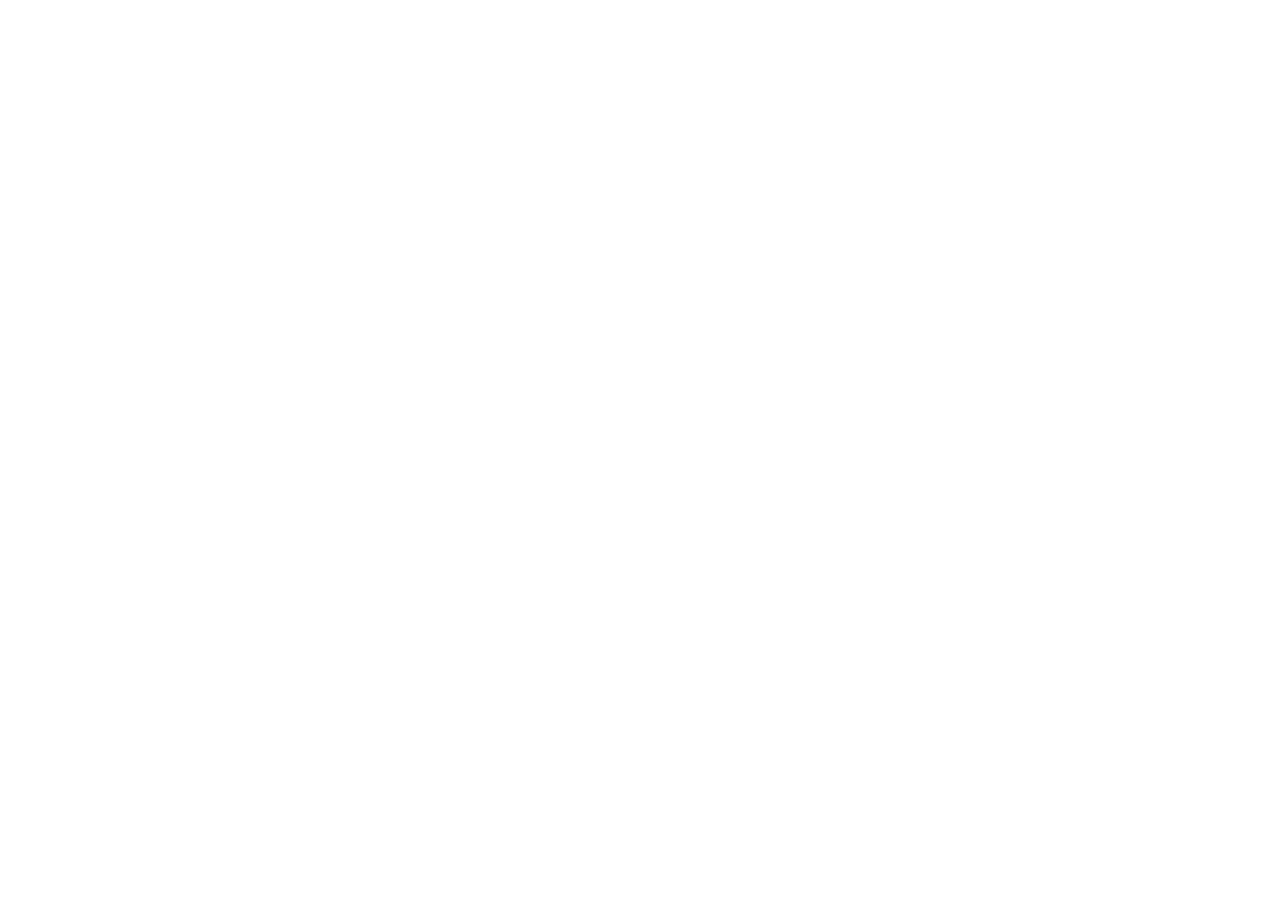
==== login.html @ 1585e2ad "提交了" ====
<!DOCTYPE html>
<html lang="en">

<head>
    <meta charset="UTF-8">
    <meta http-equiv="X-UA-Compatible" content="IE=edge">
    <meta name="viewport" content="width=device-width, initial-scale=1.0">
    <title>登录页面</title>
</head>

<body>

</body>

</html>
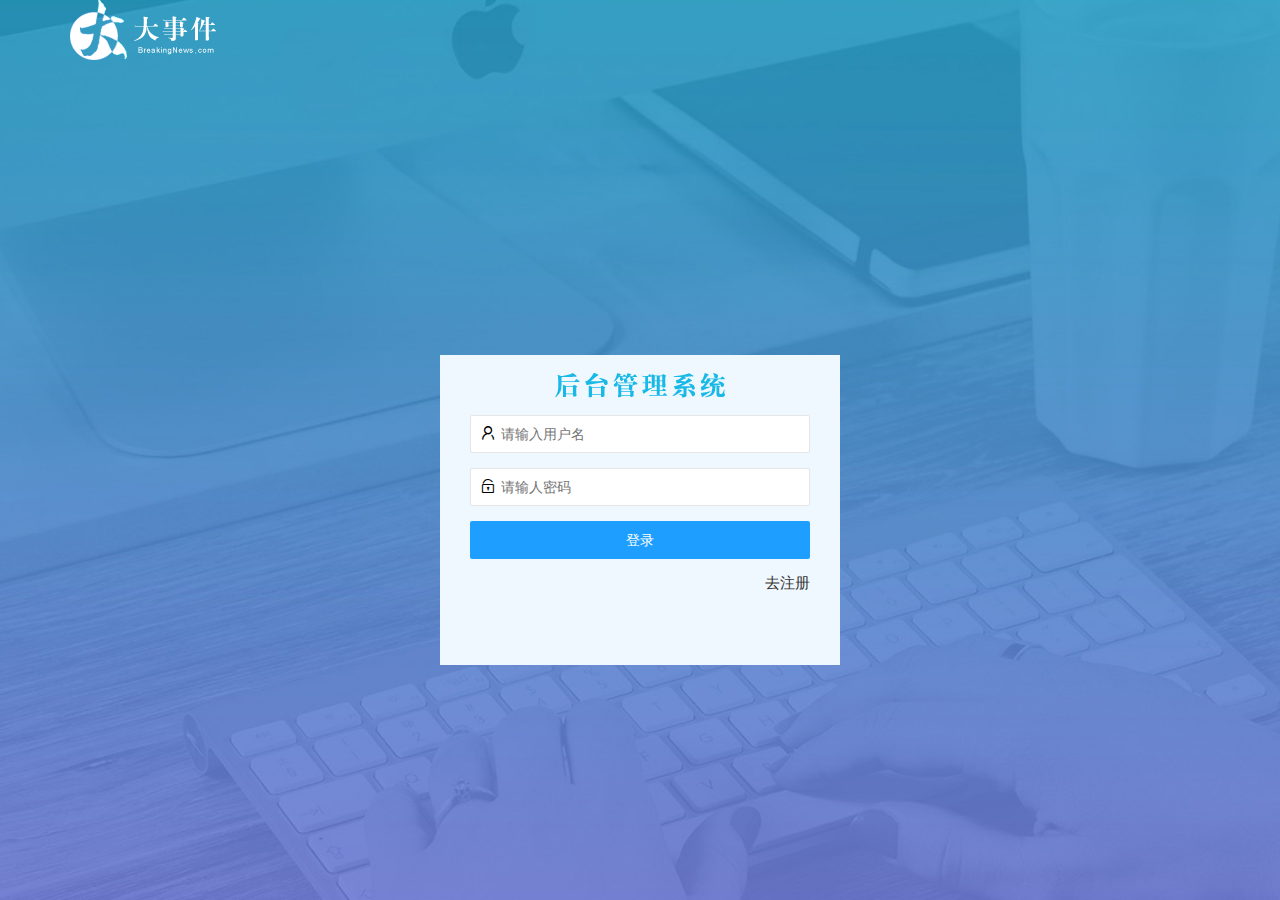
==== commit 948a3298: "提交" ====
--- a/login.html
+++ b/login.html
@@ -6,10 +6,69 @@
     <meta http-equiv="X-UA-Compatible" content="IE=edge">
     <meta name="viewport" content="width=device-width, initial-scale=1.0">
     <title>登录页面</title>
+    <link rel="stylesheet" href="assets/lib/layui/css/layui.css">
+    <link rel="stylesheet" href="assets/css/login.css">
 </head>
 
 <body>
-
+    <!-- logo -->
+    <div class="layui-main">
+        <img src="/assets/images/logo.png" alt="">
+    </div>
+    <!-- 登录框 -->
+    <div class="loginbox">
+        <!-- logo -->
+        <div class="loginbox_title">
+        </div>
+        <!-- 登录 -->
+        <form class="layui-form login ">
+            <!-- 用户框 -->
+            <div class="layui-form-item">
+                <i class="layui-icon layui-icon-username"></i>
+                <input type="text" name="username" required lay-verify="required|phone " placeholder="请输入用户名 " autocomplete="off " class="layui-input ">
+            </div>
+            <!-- 密码框 -->
+            <div class="layui-form-item">
+                <i class="layui-icon layui-icon-password"></i>
+                <input type="password" name="password" required lay-verify="required" placeholder="请输人密码" autocomplete="off" class="layui-input">
+            </div>
+            <!-- 登录按钮 -->
+            <div class="layui-form-item">
+                <button class="layui-btn   layui-btn-normal layui-btn-fluid " lay-submit lay-filter="formDemo">登录</button>
+            </div>
+            <div class="layui-form-item  you ">
+                <a class="loginbox_rep" href="javasprict:;">去注册</a>
+            </div>
+        </form>
+        <!-- 注册 -->
+        <form class="layui-form  rep">
+            <!-- 用户框 -->
+            <div class="layui-form-item">
+                <i class="layui-icon layui-icon-username"></i>
+                <input type="text" name="usname" required lay-verify="required" placeholder="请输入用户名 " autocomplete="off " class="layui-input rep2 ">
+            </div>
+            <!-- 密码框 -->
+            <div class="layui-form-item ">
+                <i class="layui-icon layui-icon-password "></i>
+                <input type="password " name="userpassword" required lay-verify="required|pass " placeholder="请输人密码 " autocomplete="off " class="layui-input rep1 ">
+            </div>
+            <!-- 确认密码框 -->
+            <div class="layui-form-item ">
+                <i class="layui-icon layui-icon-password "></i>
+                <input type="password " name="password " required lay-verify="required|pass|repwd" placeholder="确认密码密码 " autocomplete="off " class="layui-input ">
+            </div>
+            <!-- 登录按钮 -->
+            <div class="layui-form-item ">
+                <button class="layui-btn layui-btn-normal layui-btn-fluid  rep1 " lay-submit>注册</button>
+            </div>
+            <div class="layui-form-item you ">
+                <a class="loginbox_login " href="javasprict:; ">登录</a>
+            </div>
+        </form>
+    </div>
 </body>
+<script src="/assets/lib/layui/layui.all.js "></script>
+<script src="/assets/lib/jquery.js "></script>
+<script src="/assets/js/index.js "></script>
 
 </html>--- a/assets/lib/layui/css/layui.css
+++ b/assets/lib/layui/css/layui.css
@@ -0,0 +1,2 @@
+/** layui-v2.5.5 MIT License By https://www.layui.com */
+ .layui-inline,img{display:inline-block;vertical-align:middle}h1,h2,h3,h4,h5,h6{font-weight:400}.layui-edge,.layui-header,.layui-inline,.layui-main{position:relative}.layui-body,.layui-edge,.layui-elip{overflow:hidden}.layui-btn,.layui-edge,.layui-inline,img{vertical-align:middle}.layui-btn,.layui-disabled,.layui-icon,.layui-unselect{-moz-user-select:none;-webkit-user-select:none;-ms-user-select:none}.layui-elip,.layui-form-checkbox span,.layui-form-pane .layui-form-label{text-overflow:ellipsis;white-space:nowrap}.layui-breadcrumb,.layui-tree-btnGroup{visibility:hidden}blockquote,body,button,dd,div,dl,dt,form,h1,h2,h3,h4,h5,h6,input,li,ol,p,pre,td,textarea,th,ul{margin:0;padding:0;-webkit-tap-highlight-color:rgba(0,0,0,0)}a:active,a:hover{outline:0}img{border:none}li{list-style:none}table{border-collapse:collapse;border-spacing:0}h4,h5,h6{font-size:100%}button,input,optgroup,option,select,textarea{font-family:inherit;font-size:inherit;font-style:inherit;font-weight:inherit;outline:0}pre{white-space:pre-wrap;white-space:-moz-pre-wrap;white-space:-pre-wrap;white-space:-o-pre-wrap;word-wrap:break-word}body{line-height:24px;font:14px Helvetica Neue,Helvetica,PingFang SC,Tahoma,Arial,sans-serif}hr{height:1px;margin:10px 0;border:0;clear:both}a{color:#333;text-decoration:none}a:hover{color:#777}a cite{font-style:normal;*cursor:pointer}.layui-border-box,.layui-border-box *{box-sizing:border-box}.layui-box,.layui-box *{box-sizing:content-box}.layui-clear{clear:both;*zoom:1}.layui-clear:after{content:'\20';clear:both;*zoom:1;display:block;height:0}.layui-inline{*display:inline;*zoom:1}.layui-edge{display:inline-block;width:0;height:0;border-width:6px;border-style:dashed;border-color:transparent}.layui-edge-top{top:-4px;border-bottom-color:#999;border-bottom-style:solid}.layui-edge-right{border-left-color:#999;border-left-style:solid}.layui-edge-bottom{top:2px;border-top-color:#999;border-top-style:solid}.layui-edge-left{border-right-color:#999;border-right-style:solid}.layui-disabled,.layui-disabled:hover{color:#d2d2d2!important;cursor:not-allowed!important}.layui-circle{border-radius:100%}.layui-show{display:block!important}.layui-hide{display:none!important}@font-face{font-family:layui-icon;src:url(../font/iconfont.eot?v=250);src:url(../font/iconfont.eot?v=250#iefix) format('embedded-opentype'),url(../font/iconfont.woff2?v=250) format('woff2'),url(../font/iconfont.woff?v=250) format('woff'),url(../font/iconfont.ttf?v=250) format('truetype'),url(../font/iconfont.svg?v=250#layui-icon) format('svg')}.layui-icon{font-family:layui-icon!important;font-size:16px;font-style:normal;-webkit-font-smoothing:antialiased;-moz-osx-font-smoothing:grayscale}.layui-icon-reply-fill:before{content:"\e611"}.layui-icon-set-fill:before{content:"\e614"}.layui-icon-menu-fill:before{content:"\e60f"}.layui-icon-search:before{content:"\e615"}.layui-icon-share:before{content:"\e641"}.layui-icon-set-sm:before{content:"\e620"}.layui-icon-engine:before{content:"\e628"}.layui-icon-close:before{content:"\1006"}.layui-icon-close-fill:before{content:"\1007"}.layui-icon-chart-screen:before{content:"\e629"}.layui-icon-star:before{content:"\e600"}.layui-icon-circle-dot:before{content:"\e617"}.layui-icon-chat:before{content:"\e606"}.layui-icon-release:before{content:"\e609"}.layui-icon-list:before{content:"\e60a"}.layui-icon-chart:before{content:"\e62c"}.layui-icon-ok-circle:before{content:"\1005"}.layui-icon-layim-theme:before{content:"\e61b"}.layui-icon-table:before{content:"\e62d"}.layui-icon-right:before{content:"\e602"}.layui-icon-left:before{content:"\e603"}.layui-icon-cart-simple:before{content:"\e698"}.layui-icon-face-cry:before{content:"\e69c"}.layui-icon-face-smile:before{content:"\e6af"}.layui-icon-survey:before{content:"\e6b2"}.layui-icon-tree:before{content:"\e62e"}.layui-icon-upload-circle:before{content:"\e62f"}.layui-icon-add-circle:before{content:"\e61f"}.layui-icon-download-circle:before{content:"\e601"}.layui-icon-templeate-1:before{content:"\e630"}.layui-icon-util:before{content:"\e631"}.layui-icon-face-surprised:before{content:"\e664"}.layui-icon-edit:before{content:"\e642"}.layui-icon-speaker:before{content:"\e645"}.layui-icon-down:before{content:"\e61a"}.layui-icon-file:before{content:"\e621"}.layui-icon-layouts:before{content:"\e632"}.layui-icon-rate-half:before{content:"\e6c9"}.layui-icon-add-circle-fine:before{content:"\e608"}.layui-icon-prev-circle:before{content:"\e633"}.layui-icon-read:before{content:"\e705"}.layui-icon-404:before{content:"\e61c"}.layui-icon-carousel:before{content:"\e634"}.layui-icon-help:before{content:"\e607"}.layui-icon-code-circle:before{content:"\e635"}.layui-icon-water:before{content:"\e636"}.layui-icon-username:before{content:"\e66f"}.layui-icon-find-fill:before{content:"\e670"}.layui-icon-about:before{content:"\e60b"}.layui-icon-location:before{content:"\e715"}.layui-icon-up:before{content:"\e619"}.layui-icon-pause:before{content:"\e651"}.layui-icon-date:before{content:"\e637"}.layui-icon-layim-uploadfile:before{content:"\e61d"}.layui-icon-delete:before{content:"\e640"}.layui-icon-play:before{content:"\e652"}.layui-icon-top:before{content:"\e604"}.layui-icon-friends:before{content:"\e612"}.layui-icon-refresh-3:before{content:"\e9aa"}.layui-icon-ok:before{content:"\e605"}.layui-icon-layer:before{content:"\e638"}.layui-icon-face-smile-fine:before{content:"\e60c"}.layui-icon-dollar:before{content:"\e659"}.layui-icon-group:before{content:"\e613"}.layui-icon-layim-download:before{content:"\e61e"}.layui-icon-picture-fine:before{content:"\e60d"}.layui-icon-link:before{content:"\e64c"}.layui-icon-diamond:before{content:"\e735"}.layui-icon-log:before{content:"\e60e"}.layui-icon-rate-solid:before{content:"\e67a"}.layui-icon-fonts-del:before{content:"\e64f"}.layui-icon-unlink:before{content:"\e64d"}.layui-icon-fonts-clear:before{content:"\e639"}.layui-icon-triangle-r:before{content:"\e623"}.layui-icon-circle:before{content:"\e63f"}.layui-icon-radio:before{content:"\e643"}.layui-icon-align-center:before{content:"\e647"}.layui-icon-align-right:before{content:"\e648"}.layui-icon-align-left:before{content:"\e649"}.layui-icon-loading-1:before{content:"\e63e"}.layui-icon-return:before{content:"\e65c"}.layui-icon-fonts-strong:before{content:"\e62b"}.layui-icon-upload:before{content:"\e67c"}.layui-icon-dialogue:before{content:"\e63a"}.layui-icon-video:before{content:"\e6ed"}.layui-icon-headset:before{content:"\e6fc"}.layui-icon-cellphone-fine:before{content:"\e63b"}.layui-icon-add-1:before{content:"\e654"}.layui-icon-face-smile-b:before{content:"\e650"}.layui-icon-fonts-html:before{content:"\e64b"}.layui-icon-form:before{content:"\e63c"}.layui-icon-cart:before{content:"\e657"}.layui-icon-camera-fill:before{content:"\e65d"}.layui-icon-tabs:before{content:"\e62a"}.layui-icon-fonts-code:before{content:"\e64e"}.layui-icon-fire:before{content:"\e756"}.layui-icon-set:before{content:"\e716"}.layui-icon-fonts-u:before{content:"\e646"}.layui-icon-triangle-d:before{content:"\e625"}.layui-icon-tips:before{content:"\e702"}.layui-icon-picture:before{content:"\e64a"}.layui-icon-more-vertical:before{content:"\e671"}.layui-icon-flag:before{content:"\e66c"}.layui-icon-loading:before{content:"\e63d"}.layui-icon-fonts-i:before{content:"\e644"}.layui-icon-refresh-1:before{content:"\e666"}.layui-icon-rmb:before{content:"\e65e"}.layui-icon-home:before{content:"\e68e"}.layui-icon-user:before{content:"\e770"}.layui-icon-notice:before{content:"\e667"}.layui-icon-login-weibo:before{content:"\e675"}.layui-icon-voice:before{content:"\e688"}.layui-icon-upload-drag:before{content:"\e681"}.layui-icon-login-qq:before{content:"\e676"}.layui-icon-snowflake:before{content:"\e6b1"}.layui-icon-file-b:before{content:"\e655"}.layui-icon-template:before{content:"\e663"}.layui-icon-auz:before{content:"\e672"}.layui-icon-console:before{content:"\e665"}.layui-icon-app:before{content:"\e653"}.layui-icon-prev:before{content:"\e65a"}.layui-icon-website:before{content:"\e7ae"}.layui-icon-next:before{content:"\e65b"}.layui-icon-component:before{content:"\e857"}.layui-icon-more:before{content:"\e65f"}.layui-icon-login-wechat:before{content:"\e677"}.layui-icon-shrink-right:before{content:"\e668"}.layui-icon-spread-left:before{content:"\e66b"}.layui-icon-camera:before{content:"\e660"}.layui-icon-note:before{content:"\e66e"}.layui-icon-refresh:before{content:"\e669"}.layui-icon-female:before{content:"\e661"}.layui-icon-male:before{content:"\e662"}.layui-icon-password:before{content:"\e673"}.layui-icon-senior:before{content:"\e674"}.layui-icon-theme:before{content:"\e66a"}.layui-icon-tread:before{content:"\e6c5"}.layui-icon-praise:before{content:"\e6c6"}.layui-icon-star-fill:before{content:"\e658"}.layui-icon-rate:before{content:"\e67b"}.layui-icon-template-1:before{content:"\e656"}.layui-icon-vercode:before{content:"\e679"}.layui-icon-cellphone:before{content:"\e678"}.layui-icon-screen-full:before{content:"\e622"}.layui-icon-screen-restore:before{content:"\e758"}.layui-icon-cols:before{content:"\e610"}.layui-icon-export:before{content:"\e67d"}.layui-icon-print:before{content:"\e66d"}.layui-icon-slider:before{content:"\e714"}.layui-icon-addition:before{content:"\e624"}.layui-icon-subtraction:before{content:"\e67e"}.layui-icon-service:before{content:"\e626"}.layui-icon-transfer:before{content:"\e691"}.layui-main{width:1140px;margin:0 auto}.layui-header{z-index:1000;height:60px}.layui-header a:hover{transition:all .5s;-webkit-transition:all .5s}.layui-side{position:fixed;left:0;top:0;bottom:0;z-index:999;width:200px;overflow-x:hidden}.layui-side-scroll{position:relative;width:220px;height:100%;overflow-x:hidden}.layui-body{position:absolute;left:200px;right:0;top:0;bottom:0;z-index:998;width:auto;overflow-y:auto;box-sizing:border-box}.layui-layout-body{overflow:hidden}.layui-layout-admin .layui-header{background-color:#23262E}.layui-layout-admin .layui-side{top:60px;width:200px;overflow-x:hidden}.layui-layout-admin .layui-body{position:fixed;top:60px;bottom:44px}.layui-layout-admin .layui-main{width:auto;margin:0 15px}.layui-layout-admin .layui-footer{position:fixed;left:200px;right:0;bottom:0;height:44px;line-height:44px;padding:0 15px;background-color:#eee}.layui-layout-admin .layui-logo{position:absolute;left:0;top:0;width:200px;height:100%;line-height:60px;text-align:center;color:#009688;font-size:16px}.layui-layout-admin .layui-header .layui-nav{background:0 0}.layui-layout-left{position:absolute!important;left:200px;top:0}.layui-layout-right{position:absolute!important;right:0;top:0}.layui-container{position:relative;margin:0 auto;padding:0 15px;box-sizing:border-box}.layui-fluid{position:relative;margin:0 auto;padding:0 15px}.layui-row:after,.layui-row:before{content:'';display:block;clear:both}.layui-col-lg1,.layui-col-lg10,.layui-col-lg11,.layui-col-lg12,.layui-col-lg2,.layui-col-lg3,.layui-col-lg4,.layui-col-lg5,.layui-col-lg6,.layui-col-lg7,.layui-col-lg8,.layui-col-lg9,.layui-col-md1,.layui-col-md10,.layui-col-md11,.layui-col-md12,.layui-col-md2,.layui-col-md3,.layui-col-md4,.layui-col-md5,.layui-col-md6,.layui-col-md7,.layui-col-md8,.layui-col-md9,.layui-col-sm1,.layui-col-sm10,.layui-col-sm11,.layui-col-sm12,.layui-col-sm2,.layui-col-sm3,.layui-col-sm4,.layui-col-sm5,.layui-col-sm6,.layui-col-sm7,.layui-col-sm8,.layui-col-sm9,.layui-col-xs1,.layui-col-xs10,.layui-col-xs11,.layui-col-xs12,.layui-col-xs2,.layui-col-xs3,.layui-col-xs4,.layui-col-xs5,.layui-col-xs6,.layui-col-xs7,.layui-col-xs8,.layui-col-xs9{position:relative;display:block;box-sizing:border-box}.layui-col-xs1,.layui-col-xs10,.layui-col-xs11,.layui-col-xs12,.layui-col-xs2,.layui-col-xs3,.layui-col-xs4,.layui-col-xs5,.layui-col-xs6,.layui-col-xs7,.layui-col-xs8,.layui-col-xs9{float:left}.layui-col-xs1{width:8.33333333%}.layui-col-xs2{width:16.66666667%}.layui-col-xs3{width:25%}.layui-col-xs4{width:33.33333333%}.layui-col-xs5{width:41.66666667%}.layui-col-xs6{width:50%}.layui-col-xs7{width:58.33333333%}.layui-col-xs8{width:66.66666667%}.layui-col-xs9{width:75%}.layui-col-xs10{width:83.33333333%}.layui-col-xs11{width:91.66666667%}.layui-col-xs12{width:100%}.layui-col-xs-offset1{margin-left:8.33333333%}.layui-col-xs-offset2{margin-left:16.66666667%}.layui-col-xs-offset3{margin-left:25%}.layui-col-xs-offset4{margin-left:33.33333333%}.layui-col-xs-offset5{margin-left:41.66666667%}.layui-col-xs-offset6{margin-left:50%}.layui-col-xs-offset7{margin-left:58.33333333%}.layui-col-xs-offset8{margin-left:66.66666667%}.layui-col-xs-offset9{margin-left:75%}.layui-col-xs-offset10{margin-left:83.33333333%}.layui-col-xs-offset11{margin-left:91.66666667%}.layui-col-xs-offset12{margin-left:100%}@media screen and (max-width:768px){.layui-hide-xs{display:none!important}.layui-show-xs-block{display:block!important}.layui-show-xs-inline{display:inline!important}.layui-show-xs-inline-block{display:inline-block!important}}@media screen and (min-width:768px){.layui-container{width:750px}.layui-hide-sm{display:none!important}.layui-show-sm-block{display:block!important}.layui-show-sm-inline{display:inline!important}.layui-show-sm-inline-block{display:inline-block!important}.layui-col-sm1,.layui-col-sm10,.layui-col-sm11,.layui-col-sm12,.layui-col-sm2,.layui-col-sm3,.layui-col-sm4,.layui-col-sm5,.layui-col-sm6,.layui-col-sm7,.layui-col-sm8,.layui-col-sm9{float:left}.layui-col-sm1{width:8.33333333%}.layui-col-sm2{width:16.66666667%}.layui-col-sm3{width:25%}.layui-col-sm4{width:33.33333333%}.layui-col-sm5{width:41.66666667%}.layui-col-sm6{width:50%}.layui-col-sm7{width:58.33333333%}.layui-col-sm8{width:66.66666667%}.layui-col-sm9{width:75%}.layui-col-sm10{width:83.33333333%}.layui-col-sm11{width:91.66666667%}.layui-col-sm12{width:100%}.layui-col-sm-offset1{margin-left:8.33333333%}.layui-col-sm-offset2{margin-left:16.66666667%}.layui-col-sm-offset3{margin-left:25%}.layui-col-sm-offset4{margin-left:33.33333333%}.layui-col-sm-offset5{margin-left:41.66666667%}.layui-col-sm-offset6{margin-left:50%}.layui-col-sm-offset7{margin-left:58.33333333%}.layui-col-sm-offset8{margin-left:66.66666667%}.layui-col-sm-offset9{margin-left:75%}.layui-col-sm-offset10{margin-left:83.33333333%}.layui-col-sm-offset11{margin-left:91.66666667%}.layui-col-sm-offset12{margin-left:100%}}@media screen and (min-width:992px){.layui-container{width:970px}.layui-hide-md{display:none!important}.layui-show-md-block{display:block!important}.layui-show-md-inline{display:inline!important}.layui-show-md-inline-block{display:inline-block!important}.layui-col-md1,.layui-col-md10,.layui-col-md11,.layui-col-md12,.layui-col-md2,.layui-col-md3,.layui-col-md4,.layui-col-md5,.layui-col-md6,.layui-col-md7,.layui-col-md8,.layui-col-md9{float:left}.layui-col-md1{width:8.33333333%}.layui-col-md2{width:16.66666667%}.layui-col-md3{width:25%}.layui-col-md4{width:33.33333333%}.layui-col-md5{width:41.66666667%}.layui-col-md6{width:50%}.layui-col-md7{width:58.33333333%}.layui-col-md8{width:66.66666667%}.layui-col-md9{width:75%}.layui-col-md10{width:83.33333333%}.layui-col-md11{width:91.66666667%}.layui-col-md12{width:100%}.layui-col-md-offset1{margin-left:8.33333333%}.layui-col-md-offset2{margin-left:16.66666667%}.layui-col-md-offset3{margin-left:25%}.layui-col-md-offset4{margin-left:33.33333333%}.layui-col-md-offset5{margin-left:41.66666667%}.layui-col-md-offset6{margin-left:50%}.layui-col-md-offset7{margin-left:58.33333333%}.layui-col-md-offset8{margin-left:66.66666667%}.layui-col-md-offset9{margin-left:75%}.layui-col-md-offset10{margin-left:83.33333333%}.layui-col-md-offset11{margin-left:91.66666667%}.layui-col-md-offset12{margin-left:100%}}@media screen and (min-width:1200px){.layui-container{width:1170px}.layui-hide-lg{display:none!important}.layui-show-lg-block{display:block!important}.layui-show-lg-inline{display:inline!important}.layui-show-lg-inline-block{display:inline-block!important}.layui-col-lg1,.layui-col-lg10,.layui-col-lg11,.layui-col-lg12,.layui-col-lg2,.layui-col-lg3,.layui-col-lg4,.layui-col-lg5,.layui-col-lg6,.layui-col-lg7,.layui-col-lg8,.layui-col-lg9{float:left}.layui-col-lg1{width:8.33333333%}.layui-col-lg2{width:16.66666667%}.layui-col-lg3{width:25%}.layui-col-lg4{width:33.33333333%}.layui-col-lg5{width:41.66666667%}.layui-col-lg6{width:50%}.layui-col-lg7{width:58.33333333%}.layui-col-lg8{width:66.66666667%}.layui-col-lg9{width:75%}.layui-col-lg10{width:83.33333333%}.layui-col-lg11{width:91.66666667%}.layui-col-lg12{width:100%}.layui-col-lg-offset1{margin-left:8.33333333%}.layui-col-lg-offset2{margin-left:16.66666667%}.layui-col-lg-offset3{margin-left:25%}.layui-col-lg-offset4{margin-left:33.33333333%}.layui-col-lg-offset5{margin-left:41.66666667%}.layui-col-lg-offset6{margin-left:50%}.layui-col-lg-offset7{margin-left:58.33333333%}.layui-col-lg-offset8{margin-left:66.66666667%}.layui-col-lg-offset9{margin-left:75%}.layui-col-lg-offset10{margin-left:83.33333333%}.layui-col-lg-offset11{margin-left:91.66666667%}.layui-col-lg-offset12{margin-left:100%}}.layui-col-space1{margin:-.5px}.layui-col-space1>*{padding:.5px}.layui-col-space3{margin:-1.5px}.layui-col-space3>*{padding:1.5px}.layui-col-space5{margin:-2.5px}.layui-col-space5>*{padding:2.5px}.layui-col-space8{margin:-3.5px}.layui-col-space8>*{padding:3.5px}.layui-col-space10{margin:-5px}.layui-col-space10>*{padding:5px}.layui-col-space12{margin:-6px}.layui-col-space12>*{padding:6px}.layui-col-space15{margin:-7.5px}.layui-col-space15>*{padding:7.5px}.layui-col-space18{margin:-9px}.layui-col-space18>*{padding:9px}.layui-col-space20{margin:-10px}.layui-col-space20>*{padding:10px}.layui-col-space22{margin:-11px}.layui-col-space22>*{padding:11px}.layui-col-space25{margin:-12.5px}.layui-col-space25>*{padding:12.5px}.layui-col-space30{margin:-15px}.layui-col-space30>*{padding:15px}.layui-btn,.layui-input,.layui-select,.layui-textarea,.layui-upload-button{outline:0;-webkit-appearance:none;transition:all .3s;-webkit-transition:all .3s;box-sizing:border-box}.layui-elem-quote{margin-bottom:10px;padding:15px;line-height:22px;border-left:5px solid #009688;border-radius:0 2px 2px 0;background-color:#f2f2f2}.layui-quote-nm{border-style:solid;border-width:1px 1px 1px 5px;background:0 0}.layui-elem-field{margin-bottom:10px;padding:0;border-width:1px;border-style:solid}.layui-elem-field legend{margin-left:20px;padding:0 10px;font-size:20px;font-weight:300}.layui-field-title{margin:10px 0 20px;border-width:1px 0 0}.layui-field-box{padding:10px 15px}.layui-field-title .layui-field-box{padding:10px 0}.layui-progress{position:relative;height:6px;border-radius:20px;background-color:#e2e2e2}.layui-progress-bar{position:absolute;left:0;top:0;width:0;max-width:100%;height:6px;border-radius:20px;text-align:right;background-color:#5FB878;transition:all .3s;-webkit-transition:all .3s}.layui-progress-big,.layui-progress-big .layui-progress-bar{height:18px;line-height:18px}.layui-progress-text{position:relative;top:-20px;line-height:18px;font-size:12px;color:#666}.layui-progress-big .layui-progress-text{position:static;padding:0 10px;color:#fff}.layui-collapse{border-width:1px;border-style:solid;border-radius:2px}.layui-colla-content,.layui-colla-item{border-top-width:1px;border-top-style:solid}.layui-colla-item:first-child{border-top:none}.layui-colla-title{position:relative;height:42px;line-height:42px;padding:0 15px 0 35px;color:#333;background-color:#f2f2f2;cursor:pointer;font-size:14px;overflow:hidden}.layui-colla-content{display:none;padding:10px 15px;line-height:22px;color:#666}.layui-colla-icon{position:absolute;left:15px;top:0;font-size:14px}.layui-card{margin-bottom:15px;border-radius:2px;background-color:#fff;box-shadow:0 1px 2px 0 rgba(0,0,0,.05)}.layui-card:last-child{margin-bottom:0}.layui-card-header{position:relative;height:42px;line-height:42px;padding:0 15px;border-bottom:1px solid #f6f6f6;color:#333;border-radius:2px 2px 0 0;font-size:14px}.layui-bg-black,.layui-bg-blue,.layui-bg-cyan,.layui-bg-green,.layui-bg-orange,.layui-bg-red{color:#fff!important}.layui-card-body{position:relative;padding:10px 15px;line-height:24px}.layui-card-body[pad15]{padding:15px}.layui-card-body[pad20]{padding:20px}.layui-card-body .layui-table{margin:5px 0}.layui-card .layui-tab{margin:0}.layui-panel-window{position:relative;padding:15px;border-radius:0;border-top:5px solid #E6E6E6;background-color:#fff}.layui-auxiliar-moving{position:fixed;left:0;right:0;top:0;bottom:0;width:100%;height:100%;background:0 0;z-index:9999999999}.layui-form-label,.layui-form-mid,.layui-form-select,.layui-input-block,.layui-input-inline,.layui-textarea{position:relative}.layui-bg-red{background-color:#FF5722!important}.layui-bg-orange{background-color:#FFB800!important}.layui-bg-green{background-color:#009688!important}.layui-bg-cyan{background-color:#2F4056!important}.layui-bg-blue{background-color:#1E9FFF!important}.layui-bg-black{background-color:#393D49!important}.layui-bg-gray{background-color:#eee!important;color:#666!important}.layui-badge-rim,.layui-colla-content,.layui-colla-item,.layui-collapse,.layui-elem-field,.layui-form-pane .layui-form-item[pane],.layui-form-pane .layui-form-label,.layui-input,.layui-layedit,.layui-layedit-tool,.layui-quote-nm,.layui-select,.layui-tab-bar,.layui-tab-card,.layui-tab-title,.layui-tab-title .layui-this:after,.layui-textarea{border-color:#e6e6e6}.layui-timeline-item:before,hr{background-color:#e6e6e6}.layui-text{line-height:22px;font-size:14px;color:#666}.layui-text h1,.layui-text h2,.layui-text h3{font-weight:500;color:#333}.layui-text h1{font-size:30px}.layui-text h2{font-size:24px}.layui-text h3{font-size:18px}.layui-text a:not(.layui-btn){color:#01AAED}.layui-text a:not(.layui-btn):hover{text-decoration:underline}.layui-text ul{padding:5px 0 5px 15px}.layui-text ul li{margin-top:5px;list-style-type:disc}.layui-text em,.layui-word-aux{color:#999!important;padding:0 5px!important}.layui-btn{display:inline-block;height:38px;line-height:38px;padding:0 18px;background-color:#009688;color:#fff;white-space:nowrap;text-align:center;font-size:14px;border:none;border-radius:2px;cursor:pointer}.layui-btn:hover{opacity:.8;filter:alpha(opacity=80);color:#fff}.layui-btn:active{opacity:1;filter:alpha(opacity=100)}.layui-btn+.layui-btn{margin-left:10px}.layui-btn-container{font-size:0}.layui-btn-container .layui-btn{margin-right:10px;margin-bottom:10px}.layui-btn-container .layui-btn+.layui-btn{margin-left:0}.layui-table .layui-btn-container .layui-btn{margin-bottom:9px}.layui-btn-radius{border-radius:100px}.layui-btn .layui-icon{margin-right:3px;font-size:18px;vertical-align:bottom;vertical-align:middle\9}.layui-btn-primary{border:1px solid #C9C9C9;background-color:#fff;color:#555}.layui-btn-primary:hover{border-color:#009688;color:#333}.layui-btn-normal{background-color:#1E9FFF}.layui-btn-warm{background-color:#FFB800}.layui-btn-danger{background-color:#FF5722}.layui-btn-checked{background-color:#5FB878}.layui-btn-disabled,.layui-btn-disabled:active,.layui-btn-disabled:hover{border:1px solid #e6e6e6;background-color:#FBFBFB;color:#C9C9C9;cursor:not-allowed;opacity:1}.layui-btn-lg{height:44px;line-height:44px;padding:0 25px;font-size:16px}.layui-btn-sm{height:30px;line-height:30px;padding:0 10px;font-size:12px}.layui-btn-sm i{font-size:16px!important}.layui-btn-xs{height:22px;line-height:22px;padding:0 5px;font-size:12px}.layui-btn-xs i{font-size:14px!important}.layui-btn-group{display:inline-block;vertical-align:middle;font-size:0}.layui-btn-group .layui-btn{margin-left:0!important;margin-right:0!important;border-left:1px solid rgba(255,255,255,.5);border-radius:0}.layui-btn-group .layui-btn-primary{border-left:none}.layui-btn-group .layui-btn-primary:hover{border-color:#C9C9C9;color:#009688}.layui-btn-group .layui-btn:first-child{border-left:none;border-radius:2px 0 0 2px}.layui-btn-group .layui-btn-primary:first-child{border-left:1px solid #c9c9c9}.layui-btn-group .layui-btn:last-child{border-radius:0 2px 2px 0}.layui-btn-group .layui-btn+.layui-btn{margin-left:0}.layui-btn-group+.layui-btn-group{margin-left:10px}.layui-btn-fluid{width:100%}.layui-input,.layui-select,.layui-textarea{height:38px;line-height:1.3;line-height:38px\9;border-width:1px;border-style:solid;background-color:#fff;border-radius:2px}.layui-input::-webkit-input-placeholder,.layui-select::-webkit-input-placeholder,.layui-textarea::-webkit-input-placeholder{line-height:1.3}.layui-input,.layui-textarea{display:block;width:100%;padding-left:10px}.layui-input:hover,.layui-textarea:hover{border-color:#D2D2D2!important}.layui-input:focus,.layui-textarea:focus{border-color:#C9C9C9!important}.layui-textarea{min-height:100px;height:auto;line-height:20px;padding:6px 10px;resize:vertical}.layui-select{padding:0 10px}.layui-form input[type=checkbox],.layui-form input[type=radio],.layui-form select{display:none}.layui-form [lay-ignore]{display:initial}.layui-form-item{margin-bottom:15px;clear:both;*zoom:1}.layui-form-item:after{content:'\20';clear:both;*zoom:1;display:block;height:0}.layui-form-label{float:left;display:block;padding:9px 15px;width:80px;font-weight:400;line-height:20px;text-align:right}.layui-form-label-col{display:block;float:none;padding:9px 0;line-height:20px;text-align:left}.layui-form-item .layui-inline{margin-bottom:5px;margin-right:10px}.layui-input-block{margin-left:110px;min-height:36px}.layui-input-inline{display:inline-block;vertical-align:middle}.layui-form-item .layui-input-inline{float:left;width:190px;margin-right:10px}.layui-form-text .layui-input-inline{width:auto}.layui-form-mid{float:left;display:block;padding:9px 0!important;line-height:20px;margin-right:10px}.layui-form-danger+.layui-form-select .layui-input,.layui-form-danger:focus{border-color:#FF5722!important}.layui-form-select .layui-input{padding-right:30px;cursor:pointer}.layui-form-select .layui-edge{position:absolute;right:10px;top:50%;margin-top:-3px;cursor:pointer;border-width:6px;border-top-color:#c2c2c2;border-top-style:solid;transition:all .3s;-webkit-transition:all .3s}.layui-form-select dl{display:none;position:absolute;left:0;top:42px;padding:5px 0;z-index:899;min-width:100%;border:1px solid #d2d2d2;max-height:300px;overflow-y:auto;background-color:#fff;border-radius:2px;box-shadow:0 2px 4px rgba(0,0,0,.12);box-sizing:border-box}.layui-form-select dl dd,.layui-form-select dl dt{padding:0 10px;line-height:36px;white-space:nowrap;overflow:hidden;text-overflow:ellipsis}.layui-form-select dl dt{font-size:12px;color:#999}.layui-form-select dl dd{cursor:pointer}.layui-form-select dl dd:hover{background-color:#f2f2f2;-webkit-transition:.5s all;transition:.5s all}.layui-form-select .layui-select-group dd{padding-left:20px}.layui-form-select dl dd.layui-select-tips{padding-left:10px!important;color:#999}.layui-form-select dl dd.layui-this{background-color:#5FB878;color:#fff}.layui-form-checkbox,.layui-form-select dl dd.layui-disabled{background-color:#fff}.layui-form-selected dl{display:block}.layui-form-checkbox,.layui-form-checkbox *,.layui-form-switch{display:inline-block;vertical-align:middle}.layui-form-selected .layui-edge{margin-top:-9px;-webkit-transform:rotate(180deg);transform:rotate(180deg);margin-top:-3px\9}:root .layui-form-selected .layui-edge{margin-top:-9px\0/IE9}.layui-form-selectup dl{top:auto;bottom:42px}.layui-select-none{margin:5px 0;text-align:center;color:#999}.layui-select-disabled .layui-disabled{border-color:#eee!important}.layui-select-disabled .layui-edge{border-top-color:#d2d2d2}.layui-form-checkbox{position:relative;height:30px;line-height:30px;margin-right:10px;padding-right:30px;cursor:pointer;font-size:0;-webkit-transition:.1s linear;transition:.1s linear;box-sizing:border-box}.layui-form-checkbox span{padding:0 10px;height:100%;font-size:14px;border-radius:2px 0 0 2px;background-color:#d2d2d2;color:#fff;overflow:hidden}.layui-form-checkbox:hover span{background-color:#c2c2c2}.layui-form-checkbox i{position:absolute;right:0;top:0;width:30px;height:28px;border:1px solid #d2d2d2;border-left:none;border-radius:0 2px 2px 0;color:#fff;font-size:20px;text-align:center}.layui-form-checkbox:hover i{border-color:#c2c2c2;color:#c2c2c2}.layui-form-checked,.layui-form-checked:hover{border-color:#5FB878}.layui-form-checked span,.layui-form-checked:hover span{background-color:#5FB878}.layui-form-checked i,.layui-form-checked:hover i{color:#5FB878}.layui-form-item .layui-form-checkbox{margin-top:4px}.layui-form-checkbox[lay-skin=primary]{height:auto!important;line-height:normal!important;min-width:18px;min-height:18px;border:none!important;margin-right:0;padding-left:28px;padding-right:0;background:0 0}.layui-form-checkbox[lay-skin=primary] span{padding-left:0;padding-right:15px;line-height:18px;background:0 0;color:#666}.layui-form-checkbox[lay-skin=primary] i{right:auto;left:0;width:16px;height:16px;line-height:16px;border:1px solid #d2d2d2;font-size:12px;border-radius:2px;background-color:#fff;-webkit-transition:.1s linear;transition:.1s linear}.layui-form-checkbox[lay-skin=primary]:hover i{border-color:#5FB878;color:#fff}.layui-form-checked[lay-skin=primary] i{border-color:#5FB878!important;background-color:#5FB878;color:#fff}.layui-checkbox-disbaled[lay-skin=primary] span{background:0 0!important;color:#c2c2c2}.layui-checkbox-disbaled[lay-skin=primary]:hover i{border-color:#d2d2d2}.layui-form-item .layui-form-checkbox[lay-skin=primary]{margin-top:10px}.layui-form-switch{position:relative;height:22px;line-height:22px;min-width:35px;padding:0 5px;margin-top:8px;border:1px solid #d2d2d2;border-radius:20px;cursor:pointer;background-color:#fff;-webkit-transition:.1s linear;transition:.1s linear}.layui-form-switch i{position:absolute;left:5px;top:3px;width:16px;height:16px;border-radius:20px;background-color:#d2d2d2;-webkit-transition:.1s linear;transition:.1s linear}.layui-form-switch em{position:relative;top:0;width:25px;margin-left:21px;padding:0!important;text-align:center!important;color:#999!important;font-style:normal!important;font-size:12px}.layui-form-onswitch{border-color:#5FB878;background-color:#5FB878}.layui-checkbox-disbaled,.layui-checkbox-disbaled i{border-color:#e2e2e2!important}.layui-form-onswitch i{left:100%;margin-left:-21px;background-color:#fff}.layui-form-onswitch em{margin-left:5px;margin-right:21px;color:#fff!important}.layui-checkbox-disbaled span{background-color:#e2e2e2!important}.layui-checkbox-disbaled:hover i{color:#fff!important}[lay-radio]{display:none}.layui-form-radio,.layui-form-radio *{display:inline-block;vertical-align:middle}.layui-form-radio{line-height:28px;margin:6px 10px 0 0;padding-right:10px;cursor:pointer;font-size:0}.layui-form-radio *{font-size:14px}.layui-form-radio>i{margin-right:8px;font-size:22px;color:#c2c2c2}.layui-form-radio>i:hover,.layui-form-radioed>i{color:#5FB878}.layui-radio-disbaled>i{color:#e2e2e2!important}.layui-form-pane .layui-form-label{width:110px;padding:8px 15px;height:38px;line-height:20px;border-width:1px;border-style:solid;border-radius:2px 0 0 2px;text-align:center;background-color:#FBFBFB;overflow:hidden;box-sizing:border-box}.layui-form-pane .layui-input-inline{margin-left:-1px}.layui-form-pane .layui-input-block{margin-left:110px;left:-1px}.layui-form-pane .layui-input{border-radius:0 2px 2px 0}.layui-form-pane .layui-form-text .layui-form-label{float:none;width:100%;border-radius:2px;box-sizing:border-box;text-align:left}.layui-form-pane .layui-form-text .layui-input-inline{display:block;margin:0;top:-1px;clear:both}.layui-form-pane .layui-form-text .layui-input-block{margin:0;left:0;top:-1px}.layui-form-pane .layui-form-text .layui-textarea{min-height:100px;border-radius:0 0 2px 2px}.layui-form-pane .layui-form-checkbox{margin:4px 0 4px 10px}.layui-form-pane .layui-form-radio,.layui-form-pane .layui-form-switch{margin-top:6px;margin-left:10px}.layui-form-pane .layui-form-item[pane]{position:relative;border-width:1px;border-style:solid}.layui-form-pane .layui-form-item[pane] .layui-form-label{position:absolute;left:0;top:0;height:100%;border-width:0 1px 0 0}.layui-form-pane .layui-form-item[pane] .layui-input-inline{margin-left:110px}@media screen and (max-width:450px){.layui-form-item .layui-form-label{text-overflow:ellipsis;overflow:hidden;white-space:nowrap}.layui-form-item .layui-inline{display:block;margin-right:0;margin-bottom:20px;clear:both}.layui-form-item .layui-inline:after{content:'\20';clear:both;display:block;height:0}.layui-form-item .layui-input-inline{display:block;float:none;left:-3px;width:auto;margin:0 0 10px 112px}.layui-form-item .layui-input-inline+.layui-form-mid{margin-left:110px;top:-5px;padding:0}.layui-form-item .layui-form-checkbox{margin-right:5px;margin-bottom:5px}}.layui-layedit{border-width:1px;border-style:solid;border-radius:2px}.layui-layedit-tool{padding:3px 5px;border-bottom-width:1px;border-bottom-style:solid;font-size:0}.layedit-tool-fixed{position:fixed;top:0;border-top:1px solid #e2e2e2}.layui-layedit-tool .layedit-tool-mid,.layui-layedit-tool .layui-icon{display:inline-block;vertical-align:middle;text-align:center;font-size:14px}.layui-layedit-tool .layui-icon{position:relative;width:32px;height:30px;line-height:30px;margin:3px 5px;color:#777;cursor:pointer;border-radius:2px}.layui-layedit-tool .layui-icon:hover{color:#393D49}.layui-layedit-tool .layui-icon:active{color:#000}.layui-layedit-tool .layedit-tool-active{background-color:#e2e2e2;color:#000}.layui-layedit-tool .layui-disabled,.layui-layedit-tool .layui-disabled:hover{color:#d2d2d2;cursor:not-allowed}.layui-layedit-tool .layedit-tool-mid{width:1px;height:18px;margin:0 10px;background-color:#d2d2d2}.layedit-tool-html{width:50px!important;font-size:30px!important}.layedit-tool-b,.layedit-tool-code,.layedit-tool-help{font-size:16px!important}.layedit-tool-d,.layedit-tool-face,.layedit-tool-image,.layedit-tool-unlink{font-size:18px!important}.layedit-tool-image input{position:absolute;font-size:0;left:0;top:0;width:100%;height:100%;opacity:.01;filter:Alpha(opacity=1);cursor:pointer}.layui-layedit-iframe iframe{display:block;width:100%}#LAY_layedit_code{overflow:hidden}.layui-laypage{display:inline-block;*display:inline;*zoom:1;vertical-align:middle;margin:10px 0;font-size:0}.layui-laypage>a:first-child,.layui-laypage>a:first-child em{border-radius:2px 0 0 2px}.layui-laypage>a:last-child,.layui-laypage>a:last-child em{border-radius:0 2px 2px 0}.layui-laypage>:first-child{margin-left:0!important}.layui-laypage>:last-child{margin-right:0!important}.layui-laypage a,.layui-laypage button,.layui-laypage input,.layui-laypage select,.layui-laypage span{border:1px solid #e2e2e2}.layui-laypage a,.layui-laypage span{display:inline-block;*display:inline;*zoom:1;vertical-align:middle;padding:0 15px;height:28px;line-height:28px;margin:0 -1px 5px 0;background-color:#fff;color:#333;font-size:12px}.layui-flow-more a *,.layui-laypage input,.layui-table-view select[lay-ignore]{display:inline-block}.layui-laypage a:hover{color:#009688}.layui-laypage em{font-style:normal}.layui-laypage .layui-laypage-spr{color:#999;font-weight:700}.layui-laypage a{text-decoration:none}.layui-laypage .layui-laypage-curr{position:relative}.layui-laypage .layui-laypage-curr em{position:relative;color:#fff}.layui-laypage .layui-laypage-curr .layui-laypage-em{position:absolute;left:-1px;top:-1px;padding:1px;width:100%;height:100%;background-color:#009688}.layui-laypage-em{border-radius:2px}.layui-laypage-next em,.layui-laypage-prev em{font-family:Sim sun;font-size:16px}.layui-laypage .layui-laypage-count,.layui-laypage .layui-laypage-limits,.layui-laypage .layui-laypage-refresh,.layui-laypage .layui-laypage-skip{margin-left:10px;margin-right:10px;padding:0;border:none}.layui-laypage .layui-laypage-limits,.layui-laypage .layui-laypage-refresh{vertical-align:top}.layui-laypage .layui-laypage-refresh i{font-size:18px;cursor:pointer}.layui-laypage select{height:22px;padding:3px;border-radius:2px;cursor:pointer}.layui-laypage .layui-laypage-skip{height:30px;line-height:30px;color:#999}.layui-laypage button,.layui-laypage input{height:30px;line-height:30px;border-radius:2px;vertical-align:top;background-color:#fff;box-sizing:border-box}.layui-laypage input{width:40px;margin:0 10px;padding:0 3px;text-align:center}.layui-laypage input:focus,.layui-laypage select:focus{border-color:#009688!important}.layui-laypage button{margin-left:10px;padding:0 10px;cursor:pointer}.layui-table,.layui-table-view{margin:10px 0}.layui-flow-more{margin:10px 0;text-align:center;color:#999;font-size:14px}.layui-flow-more a{height:32px;line-height:32px}.layui-flow-more a *{vertical-align:top}.layui-flow-more a cite{padding:0 20px;border-radius:3px;background-color:#eee;color:#333;font-style:normal}.layui-flow-more a cite:hover{opacity:.8}.layui-flow-more a i{font-size:30px;color:#737383}.layui-table{width:100%;background-color:#fff;color:#666}.layui-table tr{transition:all .3s;-webkit-transition:all .3s}.layui-table th{text-align:left;font-weight:400}.layui-table tbody tr:hover,.layui-table thead tr,.layui-table-click,.layui-table-header,.layui-table-hover,.layui-table-mend,.layui-table-patch,.layui-table-tool,.layui-table-total,.layui-table-total tr,.layui-table[lay-even] tr:nth-child(even){background-color:#f2f2f2}.layui-table td,.layui-table th,.layui-table-col-set,.layui-table-fixed-r,.layui-table-grid-down,.layui-table-header,.layui-table-page,.layui-table-tips-main,.layui-table-tool,.layui-table-total,.layui-table-view,.layui-table[lay-skin=line],.layui-table[lay-skin=row]{border-width:1px;border-style:solid;border-color:#e6e6e6}.layui-table td,.layui-table th{position:relative;padding:9px 15px;min-height:20px;line-height:20px;font-size:14px}.layui-table[lay-skin=line] td,.layui-table[lay-skin=line] th{border-width:0 0 1px}.layui-table[lay-skin=row] td,.layui-table[lay-skin=row] th{border-width:0 1px 0 0}.layui-table[lay-skin=nob] td,.layui-table[lay-skin=nob] th{border:none}.layui-table img{max-width:100px}.layui-table[lay-size=lg] td,.layui-table[lay-size=lg] th{padding:15px 30px}.layui-table-view .layui-table[lay-size=lg] .layui-table-cell{height:40px;line-height:40px}.layui-table[lay-size=sm] td,.layui-table[lay-size=sm] th{font-size:12px;padding:5px 10px}.layui-table-view .layui-table[lay-size=sm] .layui-table-cell{height:20px;line-height:20px}.layui-table[lay-data]{display:none}.layui-table-box{position:relative;overflow:hidden}.layui-table-view .layui-table{position:relative;width:auto;margin:0}.layui-table-view .layui-table[lay-skin=line]{border-width:0 1px 0 0}.layui-table-view .layui-table[lay-skin=row]{border-width:0 0 1px}.layui-table-view .layui-table td,.layui-table-view .layui-table th{padding:5px 0;border-top:none;border-left:none}.layui-table-view .layui-table th.layui-unselect .layui-table-cell span{cursor:pointer}.layui-table-view .layui-table td{cursor:default}.layui-table-view .layui-table td[data-edit=text]{cursor:text}.layui-table-view .layui-form-checkbox[lay-skin=primary] i{width:18px;height:18px}.layui-table-view .layui-form-radio{line-height:0;padding:0}.layui-table-view .layui-form-radio>i{margin:0;font-size:20px}.layui-table-init{position:absolute;left:0;top:0;width:100%;height:100%;text-align:center;z-index:110}.layui-table-init .layui-icon{position:absolute;left:50%;top:50%;margin:-15px 0 0 -15px;font-size:30px;color:#c2c2c2}.layui-table-header{border-width:0 0 1px;overflow:hidden}.layui-table-header .layui-table{margin-bottom:-1px}.layui-table-tool .layui-inline[lay-event]{position:relative;width:26px;height:26px;padding:5px;line-height:16px;margin-right:10px;text-align:center;color:#333;border:1px solid #ccc;cursor:pointer;-webkit-transition:.5s all;transition:.5s all}.layui-table-tool .layui-inline[lay-event]:hover{border:1px solid #999}.layui-table-tool-temp{padding-right:120px}.layui-table-tool-self{position:absolute;right:17px;top:10px}.layui-table-tool .layui-table-tool-self .layui-inline[lay-event]{margin:0 0 0 10px}.layui-table-tool-panel{position:absolute;top:29px;left:-1px;padding:5px 0;min-width:150px;min-height:40px;border:1px solid #d2d2d2;text-align:left;overflow-y:auto;background-color:#fff;box-shadow:0 2px 4px rgba(0,0,0,.12)}.layui-table-cell,.layui-table-tool-panel li{overflow:hidden;text-overflow:ellipsis;white-space:nowrap}.layui-table-tool-panel li{padding:0 10px;line-height:30px;-webkit-transition:.5s all;transition:.5s all}.layui-table-tool-panel li .layui-form-checkbox[lay-skin=primary]{width:100%;padding-left:28px}.layui-table-tool-panel li:hover{background-color:#f2f2f2}.layui-table-tool-panel li .layui-form-checkbox[lay-skin=primary] i{position:absolute;left:0;top:0}.layui-table-tool-panel li .layui-form-checkbox[lay-skin=primary] span{padding:0}.layui-table-tool .layui-table-tool-self .layui-table-tool-panel{left:auto;right:-1px}.layui-table-col-set{position:absolute;right:0;top:0;width:20px;height:100%;border-width:0 0 0 1px;background-color:#fff}.layui-table-sort{width:10px;height:20px;margin-left:5px;cursor:pointer!important}.layui-table-sort .layui-edge{position:absolute;left:5px;border-width:5px}.layui-table-sort .layui-table-sort-asc{top:3px;border-top:none;border-bottom-style:solid;border-bottom-color:#b2b2b2}.layui-table-sort .layui-table-sort-asc:hover{border-bottom-color:#666}.layui-table-sort .layui-table-sort-desc{bottom:5px;border-bottom:none;border-top-style:solid;border-top-color:#b2b2b2}.layui-table-sort .layui-table-sort-desc:hover{border-top-color:#666}.layui-table-sort[lay-sort=asc] .layui-table-sort-asc{border-bottom-color:#000}.layui-table-sort[lay-sort=desc] .layui-table-sort-desc{border-top-color:#000}.layui-table-cell{height:28px;line-height:28px;padding:0 15px;position:relative;box-sizing:border-box}.layui-table-cell .layui-form-checkbox[lay-skin=primary]{top:-1px;padding:0}.layui-table-cell .layui-table-link{color:#01AAED}.laytable-cell-checkbox,.laytable-cell-numbers,.laytable-cell-radio,.laytable-cell-space{padding:0;text-align:center}.layui-table-body{position:relative;overflow:auto;margin-right:-1px;margin-bottom:-1px}.layui-table-body .layui-none{line-height:26px;padding:15px;text-align:center;color:#999}.layui-table-fixed{position:absolute;left:0;top:0;z-index:101}.layui-table-fixed .layui-table-body{overflow:hidden}.layui-table-fixed-l{box-shadow:0 -1px 8px rgba(0,0,0,.08)}.layui-table-fixed-r{left:auto;right:-1px;border-width:0 0 0 1px;box-shadow:-1px 0 8px rgba(0,0,0,.08)}.layui-table-fixed-r .layui-table-header{position:relative;overflow:visible}.layui-table-mend{position:absolute;right:-49px;top:0;height:100%;width:50px}.layui-table-tool{position:relative;z-index:890;width:100%;min-height:50px;line-height:30px;padding:10px 15px;border-width:0 0 1px}.layui-table-tool .layui-btn-container{margin-bottom:-10px}.layui-table-page,.layui-table-total{border-width:1px 0 0;margin-bottom:-1px;overflow:hidden}.layui-table-page{position:relative;width:100%;padding:7px 7px 0;height:41px;font-size:12px;white-space:nowrap}.layui-table-page>div{height:26px}.layui-table-page .layui-laypage{margin:0}.layui-table-page .layui-laypage a,.layui-table-page .layui-laypage span{height:26px;line-height:26px;margin-bottom:10px;border:none;background:0 0}.layui-table-page .layui-laypage a,.layui-table-page .layui-laypage span.layui-laypage-curr{padding:0 12px}.layui-table-page .layui-laypage span{margin-left:0;padding:0}.layui-table-page .layui-laypage .layui-laypage-prev{margin-left:-7px!important}.layui-table-page .layui-laypage .layui-laypage-curr .layui-laypage-em{left:0;top:0;padding:0}.layui-table-page .layui-laypage button,.layui-table-page .layui-laypage input{height:26px;line-height:26px}.layui-table-page .layui-laypage input{width:40px}.layui-table-page .layui-laypage button{padding:0 10px}.layui-table-page select{height:18px}.layui-table-patch .layui-table-cell{padding:0;width:30px}.layui-table-edit{position:absolute;left:0;top:0;width:100%;height:100%;padding:0 14px 1px;border-radius:0;box-shadow:1px 1px 20px rgba(0,0,0,.15)}.layui-table-edit:focus{border-color:#5FB878!important}select.layui-table-edit{padding:0 0 0 10px;border-color:#C9C9C9}.layui-table-view .layui-form-checkbox,.layui-table-view .layui-form-radio,.layui-table-view .layui-form-switch{top:0;margin:0;box-sizing:content-box}.layui-table-view .layui-form-checkbox{top:-1px;height:26px;line-height:26px}.layui-table-view .layui-form-checkbox i{height:26px}.layui-table-grid .layui-table-cell{overflow:visible}.layui-table-grid-down{position:absolute;top:0;right:0;width:26px;height:100%;padding:5px 0;border-width:0 0 0 1px;text-align:center;background-color:#fff;color:#999;cursor:pointer}.layui-table-grid-down .layui-icon{position:absolute;top:50%;left:50%;margin:-8px 0 0 -8px}.layui-table-grid-down:hover{background-color:#fbfbfb}body .layui-table-tips .layui-layer-content{background:0 0;padding:0;box-shadow:0 1px 6px rgba(0,0,0,.12)}.layui-table-tips-main{margin:-44px 0 0 -1px;max-height:150px;padding:8px 15px;font-size:14px;overflow-y:scroll;background-color:#fff;color:#666}.layui-table-tips-c{position:absolute;right:-3px;top:-13px;width:20px;height:20px;padding:3px;cursor:pointer;background-color:#666;border-radius:50%;color:#fff}.layui-table-tips-c:hover{background-color:#777}.layui-table-tips-c:before{position:relative;right:-2px}.layui-upload-file{display:none!important;opacity:.01;filter:Alpha(opacity=1)}.layui-upload-drag,.layui-upload-form,.layui-upload-wrap{display:inline-block}.layui-upload-list{margin:10px 0}.layui-upload-choose{padding:0 10px;color:#999}.layui-upload-drag{position:relative;padding:30px;border:1px dashed #e2e2e2;background-color:#fff;text-align:center;cursor:pointer;color:#999}.layui-upload-drag .layui-icon{font-size:50px;color:#009688}.layui-upload-drag[lay-over]{border-color:#009688}.layui-upload-iframe{position:absolute;width:0;height:0;border:0;visibility:hidden}.layui-upload-wrap{position:relative;vertical-align:middle}.layui-upload-wrap .layui-upload-file{display:block!important;position:absolute;left:0;top:0;z-index:10;font-size:100px;width:100%;height:100%;opacity:.01;filter:Alpha(opacity=1);cursor:pointer}.layui-transfer-active,.layui-transfer-box{display:inline-block;vertical-align:middle}.layui-transfer-box,.layui-transfer-header,.layui-transfer-search{border-width:0;border-style:solid;border-color:#e6e6e6}.layui-transfer-box{position:relative;border-width:1px;width:200px;height:360px;border-radius:2px;background-color:#fff}.layui-transfer-box .layui-form-checkbox{width:100%;margin:0!important}.layui-transfer-header{height:38px;line-height:38px;padding:0 10px;border-bottom-width:1px}.layui-transfer-search{position:relative;padding:10px;border-bottom-width:1px}.layui-transfer-search .layui-input{height:32px;padding-left:30px;font-size:12px}.layui-transfer-search .layui-icon-search{position:absolute;left:20px;top:50%;margin-top:-8px;color:#666}.layui-transfer-active{margin:0 15px}.layui-transfer-active .layui-btn{display:block;margin:0;padding:0 15px;background-color:#5FB878;border-color:#5FB878;color:#fff}.layui-transfer-active .layui-btn-disabled{background-color:#FBFBFB;border-color:#e6e6e6;color:#C9C9C9}.layui-transfer-active .layui-btn:first-child{margin-bottom:15px}.layui-transfer-active .layui-btn .layui-icon{margin:0;font-size:14px!important}.layui-transfer-data{padding:5px 0;overflow:auto}.layui-transfer-data li{height:32px;line-height:32px;padding:0 10px}.layui-transfer-data li:hover{background-color:#f2f2f2;transition:.5s all}.layui-transfer-data .layui-none{padding:15px 10px;text-align:center;color:#999}.layui-nav{position:relative;padding:0 20px;background-color:#393D49;color:#fff;border-radius:2px;font-size:0;box-sizing:border-box}.layui-nav *{font-size:14px}.layui-nav .layui-nav-item{position:relative;display:inline-block;*display:inline;*zoom:1;vertical-align:middle;line-height:60px}.layui-nav .layui-nav-item a{display:block;padding:0 20px;color:#fff;color:rgba(255,255,255,.7);transition:all .3s;-webkit-transition:all .3s}.layui-nav .layui-this:after,.layui-nav-bar,.layui-nav-tree .layui-nav-itemed:after{position:absolute;left:0;top:0;width:0;height:5px;background-color:#5FB878;transition:all .2s;-webkit-transition:all .2s}.layui-nav-bar{z-index:1000}.layui-nav .layui-nav-item a:hover,.layui-nav .layui-this a{color:#fff}.layui-nav .layui-this:after{content:'';top:auto;bottom:0;width:100%}.layui-nav-img{width:30px;height:30px;margin-right:10px;border-radius:50%}.layui-nav .layui-nav-more{content:'';width:0;height:0;border-style:solid dashed dashed;border-color:#fff transparent transparent;overflow:hidden;cursor:pointer;transition:all .2s;-webkit-transition:all .2s;position:absolute;top:50%;right:3px;margin-top:-3px;border-width:6px;border-top-color:rgba(255,255,255,.7)}.layui-nav .layui-nav-mored,.layui-nav-itemed>a .layui-nav-more{margin-top:-9px;border-style:dashed dashed solid;border-color:transparent transparent #fff}.layui-nav-child{display:none;position:absolute;left:0;top:65px;min-width:100%;line-height:36px;padding:5px 0;box-shadow:0 2px 4px rgba(0,0,0,.12);border:1px solid #d2d2d2;background-color:#fff;z-index:100;border-radius:2px;white-space:nowrap}.layui-nav .layui-nav-child a{color:#333}.layui-nav .layui-nav-child a:hover{background-color:#f2f2f2;color:#000}.layui-nav-child dd{position:relative}.layui-nav .layui-nav-child dd.layui-this a,.layui-nav-child dd.layui-this{background-color:#5FB878;color:#fff}.layui-nav-child dd.layui-this:after{display:none}.layui-nav-tree{width:200px;padding:0}.layui-nav-tree .layui-nav-item{display:block;width:100%;line-height:45px}.layui-nav-tree .layui-nav-item a{position:relative;height:45px;line-height:45px;text-overflow:ellipsis;overflow:hidden;white-space:nowrap}.layui-nav-tree .layui-nav-item a:hover{background-color:#4E5465}.layui-nav-tree .layui-nav-bar{width:5px;height:0;background-color:#009688}.layui-nav-tree .layui-nav-child dd.layui-this,.layui-nav-tree .layui-nav-child dd.layui-this a,.layui-nav-tree .layui-this,.layui-nav-tree .layui-this>a,.layui-nav-tree .layui-this>a:hover{background-color:#009688;color:#fff}.layui-nav-tree .layui-this:after{display:none}.layui-nav-itemed>a,.layui-nav-tree .layui-nav-title a,.layui-nav-tree .layui-nav-title a:hover{color:#fff!important}.layui-nav-tree .layui-nav-child{position:relative;z-index:0;top:0;border:none;box-shadow:none}.layui-nav-tree .layui-nav-child a{height:40px;line-height:40px;color:#fff;color:rgba(255,255,255,.7)}.layui-nav-tree .layui-nav-child,.layui-nav-tree .layui-nav-child a:hover{background:0 0;color:#fff}.layui-nav-tree .layui-nav-more{right:10px}.layui-nav-itemed>.layui-nav-child{display:block;padding:0;background-color:rgba(0,0,0,.3)!important}.layui-nav-itemed>.layui-nav-child>.layui-this>.layui-nav-child{display:block}.layui-nav-side{position:fixed;top:0;bottom:0;left:0;overflow-x:hidden;z-index:999}.layui-bg-blue .layui-nav-bar,.layui-bg-blue .layui-nav-itemed:after,.layui-bg-blue .layui-this:after{background-color:#93D1FF}.layui-bg-blue .layui-nav-child dd.layui-this{background-color:#1E9FFF}.layui-bg-blue .layui-nav-itemed>a,.layui-nav-tree.layui-bg-blue .layui-nav-title a,.layui-nav-tree.layui-bg-blue .layui-nav-title a:hover{background-color:#007DDB!important}.layui-breadcrumb{font-size:0}.layui-breadcrumb>*{font-size:14px}.layui-breadcrumb a{color:#999!important}.layui-breadcrumb a:hover{color:#5FB878!important}.layui-breadcrumb a cite{color:#666;font-style:normal}.layui-breadcrumb span[lay-separator]{margin:0 10px;color:#999}.layui-tab{margin:10px 0;text-align:left!important}.layui-tab[overflow]>.layui-tab-title{overflow:hidden}.layui-tab-title{position:relative;left:0;height:40px;white-space:nowrap;font-size:0;border-bottom-width:1px;border-bottom-style:solid;transition:all .2s;-webkit-transition:all .2s}.layui-tab-title li{display:inline-block;*display:inline;*zoom:1;vertical-align:middle;font-size:14px;transition:all .2s;-webkit-transition:all .2s;position:relative;line-height:40px;min-width:65px;padding:0 15px;text-align:center;cursor:pointer}.layui-tab-title li a{display:block}.layui-tab-title .layui-this{color:#000}.layui-tab-title .layui-this:after{position:absolute;left:0;top:0;content:'';width:100%;height:41px;border-width:1px;border-style:solid;border-bottom-color:#fff;border-radius:2px 2px 0 0;box-sizing:border-box;pointer-events:none}.layui-tab-bar{position:absolute;right:0;top:0;z-index:10;width:30px;height:39px;line-height:39px;border-width:1px;border-style:solid;border-radius:2px;text-align:center;background-color:#fff;cursor:pointer}.layui-tab-bar .layui-icon{position:relative;display:inline-block;top:3px;transition:all .3s;-webkit-transition:all .3s}.layui-tab-item{display:none}.layui-tab-more{padding-right:30px;height:auto!important;white-space:normal!important}.layui-tab-more li.layui-this:after{border-bottom-color:#e2e2e2;border-radius:2px}.layui-tab-more .layui-tab-bar .layui-icon{top:-2px;top:3px\9;-webkit-transform:rotate(180deg);transform:rotate(180deg)}:root .layui-tab-more .layui-tab-bar .layui-icon{top:-2px\0/IE9}.layui-tab-content{padding:10px}.layui-tab-title li .layui-tab-close{position:relative;display:inline-block;width:18px;height:18px;line-height:20px;margin-left:8px;top:1px;text-align:center;font-size:14px;color:#c2c2c2;transition:all .2s;-webkit-transition:all .2s}.layui-tab-title li .layui-tab-close:hover{border-radius:2px;background-color:#FF5722;color:#fff}.layui-tab-brief>.layui-tab-title .layui-this{color:#009688}.layui-tab-brief>.layui-tab-more li.layui-this:after,.layui-tab-brief>.layui-tab-title .layui-this:after{border:none;border-radius:0;border-bottom:2px solid #5FB878}.layui-tab-brief[overflow]>.layui-tab-title .layui-this:after{top:-1px}.layui-tab-card{border-width:1px;border-style:solid;border-radius:2px;box-shadow:0 2px 5px 0 rgba(0,0,0,.1)}.layui-tab-card>.layui-tab-title{background-color:#f2f2f2}.layui-tab-card>.layui-tab-title li{margin-right:-1px;margin-left:-1px}.layui-tab-card>.layui-tab-title .layui-this{background-color:#fff}.layui-tab-card>.layui-tab-title .layui-this:after{border-top:none;border-width:1px;border-bottom-color:#fff}.layui-tab-card>.layui-tab-title .layui-tab-bar{height:40px;line-height:40px;border-radius:0;border-top:none;border-right:none}.layui-tab-card>.layui-tab-more .layui-this{background:0 0;color:#5FB878}.layui-tab-card>.layui-tab-more .layui-this:after{border:none}.layui-timeline{padding-left:5px}.layui-timeline-item{position:relative;padding-bottom:20px}.layui-timeline-axis{position:absolute;left:-5px;top:0;z-index:10;width:20px;height:20px;line-height:20px;background-color:#fff;color:#5FB878;border-radius:50%;text-align:center;cursor:pointer}.layui-timeline-axis:hover{color:#FF5722}.layui-timeline-item:before{content:'';position:absolute;left:5px;top:0;z-index:0;width:1px;height:100%}.layui-timeline-item:last-child:before{display:none}.layui-timeline-item:first-child:before{display:block}.layui-timeline-content{padding-left:25px}.layui-timeline-title{position:relative;margin-bottom:10px}.layui-badge,.layui-badge-dot,.layui-badge-rim{position:relative;display:inline-block;padding:0 6px;font-size:12px;text-align:center;background-color:#FF5722;color:#fff;border-radius:2px}.layui-badge{height:18px;line-height:18px}.layui-badge-dot{width:8px;height:8px;padding:0;border-radius:50%}.layui-badge-rim{height:18px;line-height:18px;border-width:1px;border-style:solid;background-color:#fff;color:#666}.layui-btn .layui-badge,.layui-btn .layui-badge-dot{margin-left:5px}.layui-nav .layui-badge,.layui-nav .layui-badge-dot{position:absolute;top:50%;margin:-8px 6px 0}.layui-tab-title .layui-badge,.layui-tab-title .layui-badge-dot{left:5px;top:-2px}.layui-carousel{position:relative;left:0;top:0;background-color:#f8f8f8}.layui-carousel>[carousel-item]{position:relative;width:100%;height:100%;overflow:hidden}.layui-carousel>[carousel-item]:before{position:absolute;content:'\e63d';left:50%;top:50%;width:100px;line-height:20px;margin:-10px 0 0 -50px;text-align:center;color:#c2c2c2;font-family:layui-icon!important;font-size:30px;font-style:normal;-webkit-font-smoothing:antialiased;-moz-osx-font-smoothing:grayscale}.layui-carousel>[carousel-item]>*{display:none;position:absolute;left:0;top:0;width:100%;height:100%;background-color:#f8f8f8;transition-duration:.3s;-webkit-transition-duration:.3s}.layui-carousel-updown>*{-webkit-transition:.3s ease-in-out up;transition:.3s ease-in-out up}.layui-carousel-arrow{display:none\9;opacity:0;position:absolute;left:10px;top:50%;margin-top:-18px;width:36px;height:36px;line-height:36px;text-align:center;font-size:20px;border:0;border-radius:50%;background-color:rgba(0,0,0,.2);color:#fff;-webkit-transition-duration:.3s;transition-duration:.3s;cursor:pointer}.layui-carousel-arrow[lay-type=add]{left:auto!important;right:10px}.layui-carousel:hover .layui-carousel-arrow[lay-type=add],.layui-carousel[lay-arrow=always] .layui-carousel-arrow[lay-type=add]{right:20px}.layui-carousel[lay-arrow=always] .layui-carousel-arrow{opacity:1;left:20px}.layui-carousel[lay-arrow=none] .layui-carousel-arrow{display:none}.layui-carousel-arrow:hover,.layui-carousel-ind ul:hover{background-color:rgba(0,0,0,.35)}.layui-carousel:hover .layui-carousel-arrow{display:block\9;opacity:1;left:20px}.layui-carousel-ind{position:relative;top:-35px;width:100%;line-height:0!important;text-align:center;font-size:0}.layui-carousel[lay-indicator=outside]{margin-bottom:30px}.layui-carousel[lay-indicator=outside] .layui-carousel-ind{top:10px}.layui-carousel[lay-indicator=outside] .layui-carousel-ind ul{background-color:rgba(0,0,0,.5)}.layui-carousel[lay-indicator=none] .layui-carousel-ind{display:none}.layui-carousel-ind ul{display:inline-block;padding:5px;background-color:rgba(0,0,0,.2);border-radius:10px;-webkit-transition-duration:.3s;transition-duration:.3s}.layui-carousel-ind li{display:inline-block;width:10px;height:10px;margin:0 3px;font-size:14px;background-color:#e2e2e2;background-color:rgba(255,255,255,.5);border-radius:50%;cursor:pointer;-webkit-transition-duration:.3s;transition-duration:.3s}.layui-carousel-ind li:hover{background-color:rgba(255,255,255,.7)}.layui-carousel-ind li.layui-this{background-color:#fff}.layui-carousel>[carousel-item]>.layui-carousel-next,.layui-carousel>[carousel-item]>.layui-carousel-prev,.layui-carousel>[carousel-item]>.layui-this{display:block}.layui-carousel>[carousel-item]>.layui-this{left:0}.layui-carousel>[carousel-item]>.layui-carousel-prev{left:-100%}.layui-carousel>[carousel-item]>.layui-carousel-next{left:100%}.layui-carousel>[carousel-item]>.layui-carousel-next.layui-carousel-left,.layui-carousel>[carousel-item]>.layui-carousel-prev.layui-carousel-right{left:0}.layui-carousel>[carousel-item]>.layui-this.layui-carousel-left{left:-100%}.layui-carousel>[carousel-item]>.layui-this.layui-carousel-right{left:100%}.layui-carousel[lay-anim=updown] .layui-carousel-arrow{left:50%!important;top:20px;margin:0 0 0 -18px}.layui-carousel[lay-anim=updown]>[carousel-item]>*,.layui-carousel[lay-anim=fade]>[carousel-item]>*{left:0!important}.layui-carousel[lay-anim=updown] .layui-carousel-arrow[lay-type=add]{top:auto!important;bottom:20px}.layui-carousel[lay-anim=updown] .layui-carousel-ind{position:absolute;top:50%;right:20px;width:auto;height:auto}.layui-carousel[lay-anim=updown] .layui-carousel-ind ul{padding:3px 5px}.layui-carousel[lay-anim=updown] .layui-carousel-ind li{display:block;margin:6px 0}.layui-carousel[lay-anim=updown]>[carousel-item]>.layui-this{top:0}.layui-carousel[lay-anim=updown]>[carousel-item]>.layui-carousel-prev{top:-100%}.layui-carousel[lay-anim=updown]>[carousel-item]>.layui-carousel-next{top:100%}.layui-carousel[lay-anim=updown]>[carousel-item]>.layui-carousel-next.layui-carousel-left,.layui-carousel[lay-anim=updown]>[carousel-item]>.layui-carousel-prev.layui-carousel-right{top:0}.layui-carousel[lay-anim=updown]>[carousel-item]>.layui-this.layui-carousel-left{top:-100%}.layui-carousel[lay-anim=updown]>[carousel-item]>.layui-this.layui-carousel-right{top:100%}.layui-carousel[lay-anim=fade]>[carousel-item]>.layui-carousel-next,.layui-carousel[lay-anim=fade]>[carousel-item]>.layui-carousel-prev{opacity:0}.layui-carousel[lay-anim=fade]>[carousel-item]>.layui-carousel-next.layui-carousel-left,.layui-carousel[lay-anim=fade]>[carousel-item]>.layui-carousel-prev.layui-carousel-right{opacity:1}.layui-carousel[lay-anim=fade]>[carousel-item]>.layui-this.layui-carousel-left,.layui-carousel[lay-anim=fade]>[carousel-item]>.layui-this.layui-carousel-right{opacity:0}.layui-fixbar{position:fixed;right:15px;bottom:15px;z-index:999999}.layui-fixbar li{width:50px;height:50px;line-height:50px;margin-bottom:1px;text-align:center;cursor:pointer;font-size:30px;background-color:#9F9F9F;color:#fff;border-radius:2px;opacity:.95}.layui-fixbar li:hover{opacity:.85}.layui-fixbar li:active{opacity:1}.layui-fixbar .layui-fixbar-top{display:none;font-size:40px}body .layui-util-face{border:none;background:0 0}body .layui-util-face .layui-layer-content{padding:0;background-color:#fff;color:#666;box-shadow:none}.layui-util-face .layui-layer-TipsG{display:none}.layui-util-face ul{position:relative;width:372px;padding:10px;border:1px solid #D9D9D9;background-color:#fff;box-shadow:0 0 20px rgba(0,0,0,.2)}.layui-util-face ul li{cursor:pointer;float:left;border:1px solid #e8e8e8;height:22px;width:26px;overflow:hidden;margin:-1px 0 0 -1px;padding:4px 2px;text-align:center}.layui-util-face ul li:hover{position:relative;z-index:2;border:1px solid #eb7350;background:#fff9ec}.layui-code{position:relative;margin:10px 0;padding:15px;line-height:20px;border:1px solid #ddd;border-left-width:6px;background-color:#F2F2F2;color:#333;font-family:Courier New;font-size:12px}.layui-rate,.layui-rate *{display:inline-block;vertical-align:middle}.layui-rate{padding:10px 5px 10px 0;font-size:0}.layui-rate li i.layui-icon{font-size:20px;color:#FFB800;margin-right:5px;transition:all .3s;-webkit-transition:all .3s}.layui-rate li i:hover{cursor:pointer;transform:scale(1.12);-webkit-transform:scale(1.12)}.layui-rate[readonly] li i:hover{cursor:default;transform:scale(1)}.layui-colorpicker{width:26px;height:26px;border:1px solid #e6e6e6;padding:5px;border-radius:2px;line-height:24px;display:inline-block;cursor:pointer;transition:all .3s;-webkit-transition:all .3s}.layui-colorpicker:hover{border-color:#d2d2d2}.layui-colorpicker.layui-colorpicker-lg{width:34px;height:34px;line-height:32px}.layui-colorpicker.layui-colorpicker-sm{width:24px;height:24px;line-height:22px}.layui-colorpicker.layui-colorpicker-xs{width:22px;height:22px;line-height:20px}.layui-colorpicker-trigger-bgcolor{display:block;background:url([data-uri]);border-radius:2px}.layui-colorpicker-trigger-span{display:block;height:100%;box-sizing:border-box;border:1px solid rgba(0,0,0,.15);border-radius:2px;text-align:center}.layui-colorpicker-trigger-i{display:inline-block;color:#FFF;font-size:12px}.layui-colorpicker-trigger-i.layui-icon-close{color:#999}.layui-colorpicker-main{position:absolute;z-index:66666666;width:280px;padding:7px;background:#FFF;border:1px solid #d2d2d2;border-radius:2px;box-shadow:0 2px 4px rgba(0,0,0,.12)}.layui-colorpicker-main-wrapper{height:180px;position:relative}.layui-colorpicker-basis{width:260px;height:100%;position:relative}.layui-colorpicker-basis-white{width:100%;height:100%;position:absolute;top:0;left:0;background:linear-gradient(90deg,#FFF,hsla(0,0%,100%,0))}.layui-colorpicker-basis-black{width:100%;height:100%;position:absolute;top:0;left:0;background:linear-gradient(0deg,#000,transparent)}.layui-colorpicker-basis-cursor{width:10px;height:10px;border:1px solid #FFF;border-radius:50%;position:absolute;top:-3px;right:-3px;cursor:pointer}.layui-colorpicker-side{position:absolute;top:0;right:0;width:12px;height:100%;background:linear-gradient(red,#FF0,#0F0,#0FF,#00F,#F0F,red)}.layui-colorpicker-side-slider{width:100%;height:5px;box-shadow:0 0 1px #888;box-sizing:border-box;background:#FFF;border-radius:1px;border:1px solid #f0f0f0;cursor:pointer;position:absolute;left:0}.layui-colorpicker-main-alpha{display:none;height:12px;margin-top:7px;background:url([data-uri])}.layui-colorpicker-alpha-bgcolor{height:100%;position:relative}.layui-colorpicker-alpha-slider{width:5px;height:100%;box-shadow:0 0 1px #888;box-sizing:border-box;background:#FFF;border-radius:1px;border:1px solid #f0f0f0;cursor:pointer;position:absolute;top:0}.layui-colorpicker-main-pre{padding-top:7px;font-size:0}.layui-colorpicker-pre{width:20px;height:20px;border-radius:2px;display:inline-block;margin-left:6px;margin-bottom:7px;cursor:pointer}.layui-colorpicker-pre:nth-child(11n+1){margin-left:0}.layui-colorpicker-pre-isalpha{background:url([data-uri])}.layui-colorpicker-pre.layui-this{box-shadow:0 0 3px 2px rgba(0,0,0,.15)}.layui-colorpicker-pre>div{height:100%;border-radius:2px}.layui-colorpicker-main-input{text-align:right;padding-top:7px}.layui-colorpicker-main-input .layui-btn-container .layui-btn{margin:0 0 0 10px}.layui-colorpicker-main-input div.layui-inline{float:left;margin-right:10px;font-size:14px}.layui-colorpicker-main-input input.layui-input{width:150px;height:30px;color:#666}.layui-slider{height:4px;background:#e2e2e2;border-radius:3px;position:relative;cursor:pointer}.layui-slider-bar{border-radius:3px;position:absolute;height:100%}.layui-slider-step{position:absolute;top:0;width:4px;height:4px;border-radius:50%;background:#FFF;-webkit-transform:translateX(-50%);transform:translateX(-50%)}.layui-slider-wrap{width:36px;height:36px;position:absolute;top:-16px;-webkit-transform:translateX(-50%);transform:translateX(-50%);z-index:10;text-align:center}.layui-slider-wrap-btn{width:12px;height:12px;border-radius:50%;background:#FFF;display:inline-block;vertical-align:middle;cursor:pointer;transition:.3s}.layui-slider-wrap:after{content:"";height:100%;display:inline-block;vertical-align:middle}.layui-slider-wrap-btn.layui-slider-hover,.layui-slider-wrap-btn:hover{transform:scale(1.2)}.layui-slider-wrap-btn.layui-disabled:hover{transform:scale(1)!important}.layui-slider-tips{position:absolute;top:-42px;z-index:66666666;white-space:nowrap;display:none;-webkit-transform:translateX(-50%);transform:translateX(-50%);color:#FFF;background:#000;border-radius:3px;height:25px;line-height:25px;padding:0 10px}.layui-slider-tips:after{content:'';position:absolute;bottom:-12px;left:50%;margin-left:-6px;width:0;height:0;border-width:6px;border-style:solid;border-color:#000 transparent transparent}.layui-slider-input{width:70px;height:32px;border:1px solid #e6e6e6;border-radius:3px;font-size:16px;line-height:32px;position:absolute;right:0;top:-15px}.layui-slider-input-btn{display:none;position:absolute;top:0;right:0;width:20px;height:100%;border-left:1px solid #d2d2d2}.layui-slider-input-btn i{cursor:pointer;position:absolute;right:0;bottom:0;width:20px;height:50%;font-size:12px;line-height:16px;text-align:center;color:#999}.layui-slider-input-btn i:first-child{top:0;border-bottom:1px solid #d2d2d2}.layui-slider-input-txt{height:100%;font-size:14px}.layui-slider-input-txt input{height:100%;border:none}.layui-slider-input-btn i:hover{color:#009688}.layui-slider-vertical{width:4px;margin-left:34px}.layui-slider-vertical .layui-slider-bar{width:4px}.layui-slider-vertical .layui-slider-step{top:auto;left:0;-webkit-transform:translateY(50%);transform:translateY(50%)}.layui-slider-vertical .layui-slider-wrap{top:auto;left:-16px;-webkit-transform:translateY(50%);transform:translateY(50%)}.layui-slider-vertical .layui-slider-tips{top:auto;left:2px}@media \0screen{.layui-slider-wrap-btn{margin-left:-20px}.layui-slider-vertical .layui-slider-wrap-btn{margin-left:0;margin-bottom:-20px}.layui-slider-vertical .layui-slider-tips{margin-left:-8px}.layui-slider>span{margin-left:8px}}.layui-tree{line-height:22px}.layui-tree .layui-form-checkbox{margin:0!important}.layui-tree-set{width:100%;position:relative}.layui-tree-pack{display:none;padding-left:20px;position:relative}.layui-tree-iconClick,.layui-tree-main{display:inline-block;vertical-align:middle}.layui-tree-line .layui-tree-pack{padding-left:27px}.layui-tree-line .layui-tree-set .layui-tree-set:after{content:'';position:absolute;top:14px;left:-9px;width:17px;height:0;border-top:1px dotted #c0c4cc}.layui-tree-entry{position:relative;padding:3px 0;height:20px;white-space:nowrap}.layui-tree-entry:hover{background-color:#eee}.layui-tree-line .layui-tree-entry:hover{background-color:rgba(0,0,0,0)}.layui-tree-line .layui-tree-entry:hover .layui-tree-txt{color:#999;text-decoration:underline;transition:.3s}.layui-tree-main{cursor:pointer;padding-right:10px}.layui-tree-line .layui-tree-set:before{content:'';position:absolute;top:0;left:-9px;width:0;height:100%;border-left:1px dotted #c0c4cc}.layui-tree-line .layui-tree-set.layui-tree-setLineShort:before{height:13px}.layui-tree-line .layui-tree-set.layui-tree-setHide:before{height:0}.layui-tree-iconClick{position:relative;height:20px;line-height:20px;margin:0 10px;color:#c0c4cc}.layui-tree-icon{height:12px;line-height:12px;width:12px;text-align:center;border:1px solid #c0c4cc}.layui-tree-iconClick .layui-icon{font-size:18px}.layui-tree-icon .layui-icon{font-size:12px;color:#666}.layui-tree-iconArrow{padding:0 5px}.layui-tree-iconArrow:after{content:'';position:absolute;left:4px;top:3px;z-index:100;width:0;height:0;border-width:5px;border-style:solid;border-color:transparent transparent transparent #c0c4cc;transition:.5s}.layui-tree-btnGroup,.layui-tree-editInput{position:relative;vertical-align:middle;display:inline-block}.layui-tree-spread>.layui-tree-entry>.layui-tree-iconClick>.layui-tree-iconArrow:after{transform:rotate(90deg) translate(3px,4px)}.layui-tree-txt{display:inline-block;vertical-align:middle;color:#555}.layui-tree-search{margin-bottom:15px;color:#666}.layui-tree-btnGroup .layui-icon{display:inline-block;vertical-align:middle;padding:0 2px;cursor:pointer}.layui-tree-btnGroup .layui-icon:hover{color:#999;transition:.3s}.layui-tree-entry:hover .layui-tree-btnGroup{visibility:visible}.layui-tree-editInput{height:20px;line-height:20px;padding:0 3px;border:none;background-color:rgba(0,0,0,.05)}.layui-tree-emptyText{text-align:center;color:#999}.layui-anim{-webkit-animation-duration:.3s;animation-duration:.3s;-webkit-animation-fill-mode:both;animation-fill-mode:both}.layui-anim.layui-icon{display:inline-block}.layui-anim-loop{-webkit-animation-iteration-count:infinite;animation-iteration-count:infinite}.layui-trans,.layui-trans a{transition:all .3s;-webkit-transition:all .3s}@-webkit-keyframes layui-rotate{from{-webkit-transform:rotate(0)}to{-webkit-transform:rotate(360deg)}}@keyframes layui-rotate{from{transform:rotate(0)}to{transform:rotate(360deg)}}.layui-anim-rotate{-webkit-animation-name:layui-rotate;animation-name:layui-rotate;-webkit-animation-duration:1s;animation-duration:1s;-webkit-animation-timing-function:linear;animation-timing-function:linear}@-webkit-keyframes layui-up{from{-webkit-transform:translate3d(0,100%,0);opacity:.3}to{-webkit-transform:translate3d(0,0,0);opacity:1}}@keyframes layui-up{from{transform:translate3d(0,100%,0);opacity:.3}to{transform:translate3d(0,0,0);opacity:1}}.layui-anim-up{-webkit-animation-name:layui-up;animation-name:layui-up}@-webkit-keyframes layui-upbit{from{-webkit-transform:translate3d(0,30px,0);opacity:.3}to{-webkit-transform:translate3d(0,0,0);opacity:1}}@keyframes layui-upbit{from{transform:translate3d(0,30px,0);opacity:.3}to{transform:translate3d(0,0,0);opacity:1}}.layui-anim-upbit{-webkit-animation-name:layui-upbit;animation-name:layui-upbit}@-webkit-keyframes layui-scale{0%{opacity:.3;-webkit-transform:scale(.5)}100%{opacity:1;-webkit-transform:scale(1)}}@keyframes layui-scale{0%{opacity:.3;-ms-transform:scale(.5);transform:scale(.5)}100%{opacity:1;-ms-transform:scale(1);transform:scale(1)}}.layui-anim-scale{-webkit-animation-name:layui-scale;animation-name:layui-scale}@-webkit-keyframes layui-scale-spring{0%{opacity:.5;-webkit-transform:scale(.5)}80%{opacity:.8;-webkit-transform:scale(1.1)}100%{opacity:1;-webkit-transform:scale(1)}}@keyframes layui-scale-spring{0%{opacity:.5;transform:scale(.5)}80%{opacity:.8;transform:scale(1.1)}100%{opacity:1;transform:scale(1)}}.layui-anim-scaleSpring{-webkit-animation-name:layui-scale-spring;animation-name:layui-scale-spring}@-webkit-keyframes layui-fadein{0%{opacity:0}100%{opacity:1}}@keyframes layui-fadein{0%{opacity:0}100%{opacity:1}}.layui-anim-fadein{-webkit-animation-name:layui-fadein;animation-name:layui-fadein}@-webkit-keyframes layui-fadeout{0%{opacity:1}100%{opacity:0}}@keyframes layui-fadeout{0%{opacity:1}100%{opacity:0}}.layui-anim-fadeout{-webkit-animation-name:layui-fadeout;animation-name:layui-fadeout}--- a/assets/css/login.css
+++ b/assets/css/login.css
@@ -0,0 +1,60 @@
+body,
+html {
+    width: 100%;
+    height: 100%;
+    padding: 0;
+    margin: 0;
+    background-color: aqua;
+    background: url(/assets/images/login_bg.jpg) no-repeat center;
+    background-size: cover;
+}
+
+div {
+    box-sizing: border-box;
+}
+
+.loginbox {
+    position: relative;
+    top: 50%;
+    left: 50%;
+    transform: translate(-50%, -50%);
+    width: 400px;
+    height: 310px;
+    background-color: aliceblue;
+}
+
+.loginbox_title {
+    height: 60px;
+    background: url(/assets/images/login_title.png) no-repeat center;
+}
+
+.layui-form {
+    padding: 0 30px;
+}
+
+.you {
+    display: flex;
+    justify-content: flex-end;
+}
+
+.you>a {
+    font-size: 15px;
+}
+
+.layui-form-item {
+    position: relative;
+}
+
+.layui-form-item .layui-icon {
+    position: absolute;
+    left: 10px;
+    top: 10px;
+}
+
+.layui-input {
+    padding-left: 30px;
+}
+
+.rep {
+    display: none;
+}